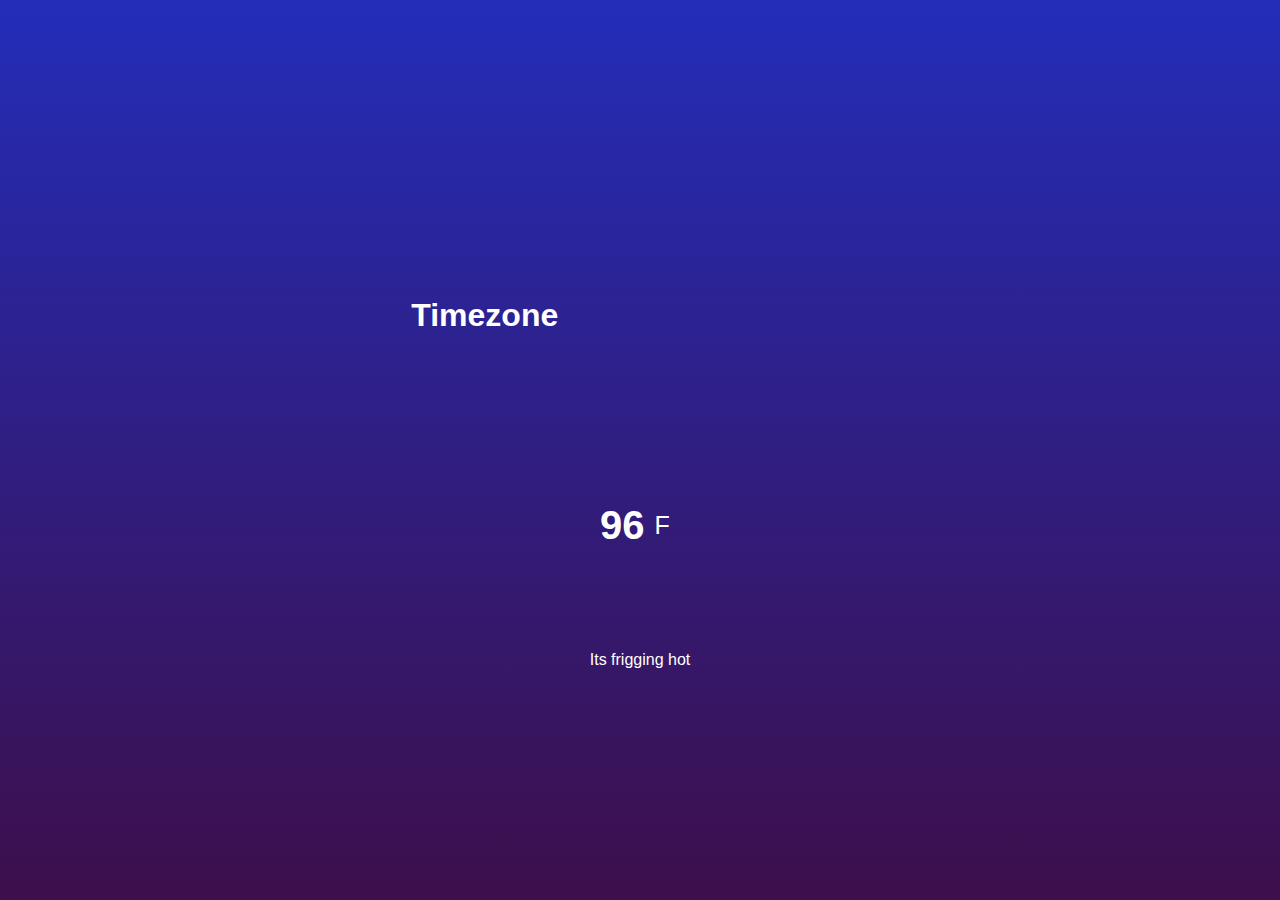
==== index.html @ f45275c7 "Add files via upload" ====
<!DOCTYPE HTML>
<html>
	<head>
		<title>Wether</title>
		<meta charset="utf-8" />
        <meta name="viewport" content="width=device-width, initial-scale=1, user-scalable=no" />
        <meta http-equiv="X-UA-Compatible" content="ie=edge" />       
		<meta name="description" content="" />
		<meta name="keywords" content="" />
		<link rel="stylesheet" href="./style.css" />
		<link rel ="icon" type="image/png" href="images/icon.png" >
	</head>
	<body>
        <div class="location">
            <h1 class="location-timezone">Timezone</h1>
            <canvas class="icon" width="128" height="128"></canvas>
        </div>
        
        <div class="temperature">
            <div class="degree-section">
                <h2 class="temperature-dergee">96</h2>
                <span>F</span>
            </div>
            <div class="temperature-description">Its frigging hot</div>
        </div>

        <script src="skycons.js"></script>
        <script src="app.js"></script>
    </body>
</html>
---- style.css ----
*{
    margin: 0;
    padding: 0;
    box-sizing: border-box;
}

body {
    height: 100vh;
    display: flex;
    justify-content: center;
    flex-direction: column;
    align-items: center;
    background: linear-gradient(rgb(35, 45, 185), rgb(61, 15, 75));
    font-family: sans-serif;
    color: #ffffff;
}

.location, 
.temperature {
    height: 30vh;
    width: 50%;
    display: flex;
    justify-content: space-around;
    align-items: center;
}

.temperature{
    flex-direction: column;
}

.degree-section{
    display: flex;
    align-items: center;
    cursor: pointer;
}

.degree-section span{
    margin: 10px;
    font-size: 25px;
}

.degree-section h2{
    font-size: 40px;
}
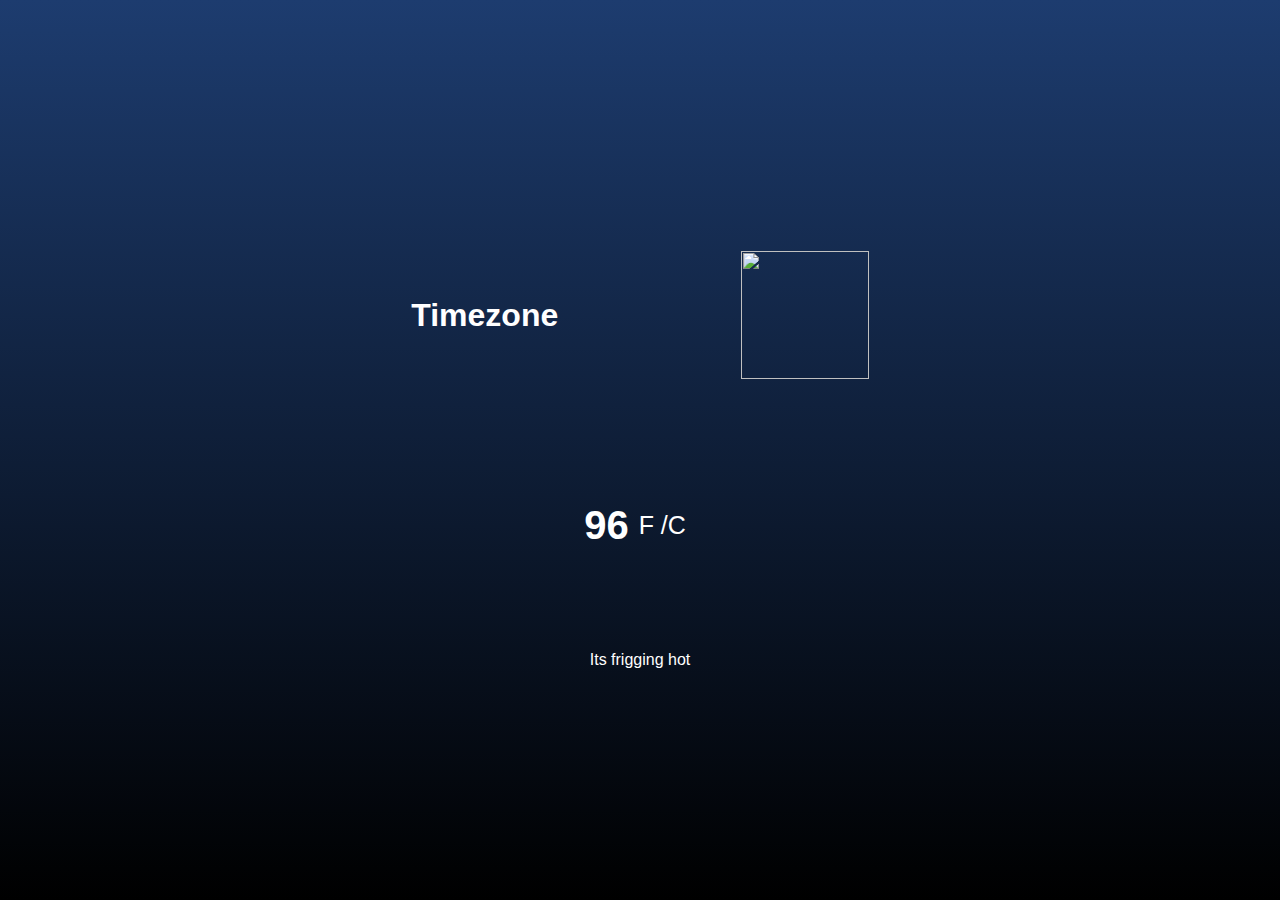
==== commit c780cae2: "Update index.html" ====
--- a/index.html
+++ b/index.html
@@ -5,26 +5,23 @@
 		<meta charset="utf-8" />
         <meta name="viewport" content="width=device-width, initial-scale=1, user-scalable=no" />
         <meta http-equiv="X-UA-Compatible" content="ie=edge" />       
-		<meta name="description" content="" />
-		<meta name="keywords" content="" />
+		<meta name="description" content="Aeolus Weather app" />
+		<meta name="keywords" content="Aeolus weather app openweathermap" />
 		<link rel="stylesheet" href="./style.css" />
-		<link rel ="icon" type="image/png" href="images/icon.png" >
+		<link rel ="icon" type="image/png" href="icon.gif" >
 	</head>
 	<body>
-        <div class="location">
-            <h1 class="location-timezone">Timezone</h1>
-            <canvas class="icon" width="128" height="128"></canvas>
-        </div>
-        
-        <div class="temperature">
-            <div class="degree-section">
-                <h2 class="temperature-dergee">96</h2>
-                <span>F</span>
+            <div class="location">
+                <h1 class="location-timezone">Timezone</h1>
+                <img id="icon" width="128" height="128" src="http://openweathermap.org/img/wn/02d@2x.png">
             </div>
-            <div class="temperature-description">Its frigging hot</div>
-        </div>
-
-        <script src="skycons.js"></script>
-        <script src="app.js"></script>
+            <div class="temperature">
+                <div class="degree-section">
+                    <h2 class="temperature-dergee">96</h2>
+                    <span>F  /C</span>
+                </div>
+                <div class="temperature-description">Its frigging hot</div>
+            </div>
+        <script src="app.js"></script>            
     </body>
-</html>+</html>
--- a/style.css
+++ b/style.css
@@ -3,14 +3,24 @@
     padding: 0;
     box-sizing: border-box;
 }
-
+/*
+.content {display:none;}
+.preload { 
+    width:100px;
+    height: 100px;
+    background-color: rgb(14, 9, 9);
+    display: flex;
+    top: 50%;
+    left: 50%;
+}
+*/
 body {
     height: 100vh;
     display: flex;
     justify-content: center;
     flex-direction: column;
     align-items: center;
-    background: linear-gradient(rgb(35, 45, 185), rgb(61, 15, 75));
+    background: linear-gradient(#1D3C6F, #000000);
     font-family: sans-serif;
     color: #ffffff;
 }
@@ -41,4 +51,4 @@
 
 .degree-section h2{
     font-size: 40px;
-}+}
